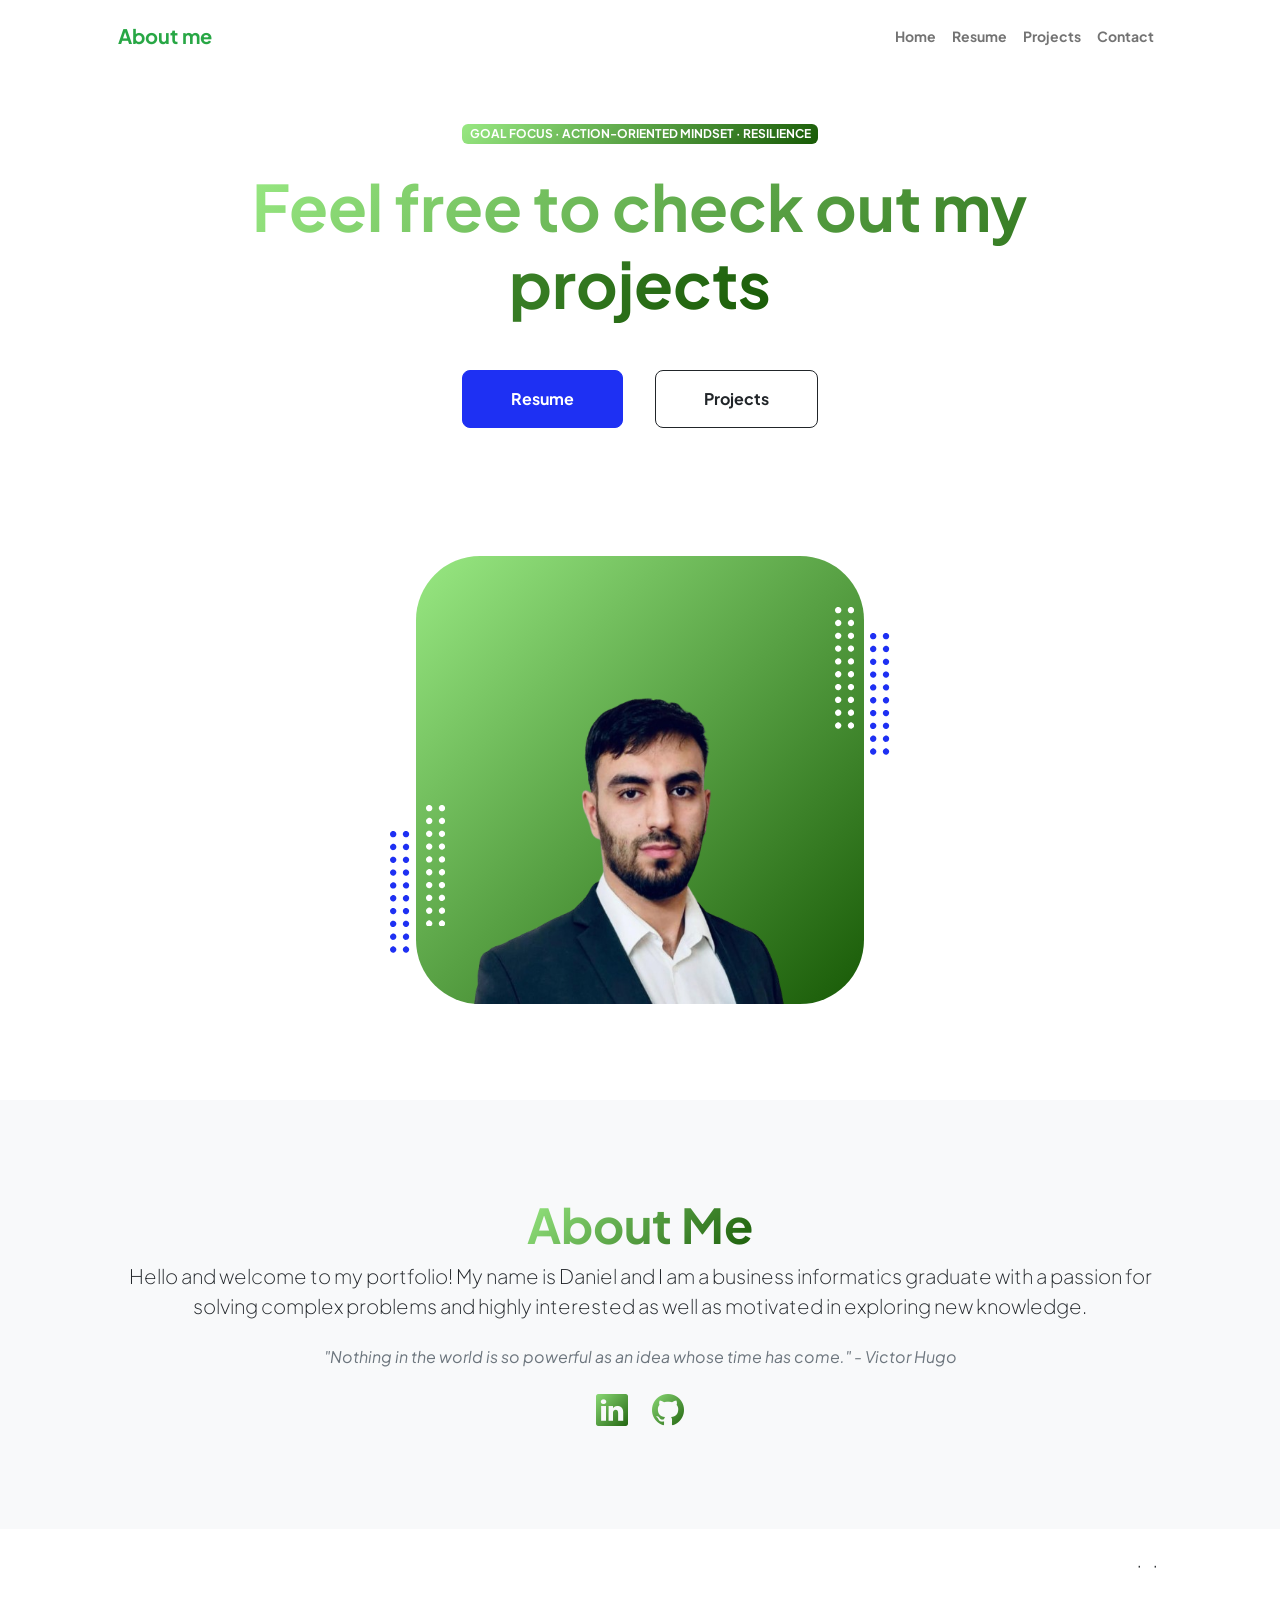
==== index.html @ 2260ae87 "finalized" ====
<!DOCTYPE html>
<html lang="en">
    <head>
        <meta charset="utf-8" />
        <meta name="viewport" content="width=device-width, initial-scale=1, shrink-to-fit=no" />
        <meta name="description" content="" />
        <meta name="author" content="" />
        <title>Personal - Start Bootstrap Theme</title>
        <!-- Favicon-->
        <link rel="icon" type="image/x-icon" href="assets/favicon.ico" />
        <!-- Custom Google font-->
        <link rel="preconnect" href="https://fonts.googleapis.com" />
        <link rel="preconnect" href="https://fonts.gstatic.com" crossorigin />
        <link href="https://fonts.googleapis.com/css2?family=Plus+Jakarta+Sans:wght@100;200;300;400;500;600;700;800;900&amp;display=swap" rel="stylesheet" />
        <!-- Bootstrap icons-->
        <link href="https://cdn.jsdelivr.net/npm/bootstrap-icons@1.8.1/font/bootstrap-icons.css" rel="stylesheet" />
        <!-- Core theme CSS (includes Bootstrap)-->
        <link href="css/styles.css" rel="stylesheet" />
    </head>
    <body class="d-flex flex-column h-100">
        <main class="flex-shrink-0">
            <!-- Navigation-->
            <nav class="navbar navbar-expand-lg navbar-light bg-white py-3">
                <div class="container px-5">
                    <a class="navbar-brand" href="index.html"><span class="fw-bolder text-primary">About me</span></a>
                    <button class="navbar-toggler" type="button" data-bs-toggle="collapse" data-bs-target="#navbarSupportedContent" aria-controls="navbarSupportedContent" aria-expanded="false" aria-label="Toggle navigation"><span class="navbar-toggler-icon"></span></button>
                    <div class="collapse navbar-collapse" id="navbarSupportedContent">
                        <ul class="navbar-nav ms-auto mb-2 mb-lg-0 small fw-bolder">
                            <li class="nav-item"><a class="nav-link" href="index.html">Home</a></li>
                            <li class="nav-item"><a class="nav-link" href="resume.html">Resume</a></li>
                            <li class="nav-item"><a class="nav-link" href="projects.html">Projects</a></li>
                            <li class="nav-item"><a class="nav-link" href="contact.html">Contact</a></li>
                        </ul>
                    </div>
                </div>
            </nav>
            <!-- Header-->
            <header class="py-5">
                <div class="container px-5 pb-5">
                    <div class="row gx-5 align-items-center">
                        <div class="col-xxl-5">
                            <!-- Header text content-->
                            <div class="text-center text-xxl-start">
                                <div class="badge bg-gradient-primary-to-secondary text-white mb-4"><div class="text-uppercase">Goal focus &middot; Action-oriented mindset &middot; Resilience</div></div>
                                <div class="fs-3 fw-light text-muted"></div>
                                <h1 class="display-3 fw-bolder mb-5"><span class="text-gradient d-inline">Feel free to check out my projects</span></h1>
                                <div class="d-grid gap-3 d-sm-flex justify-content-sm-center justify-content-xxl-start mb-3">
                                    <a class="btn btn-primary btn-lg px-5 py-3 me-sm-3 fs-6 fw-bolder" href="resume.html">Resume</a>
                                    <a class="btn btn-outline-dark btn-lg px-5 py-3 fs-6 fw-bolder" href="projects.html">Projects</a>
                                </div>
                            </div>
                        </div>
                        <div class="col-xxl-7">
                            <!-- Header profile picture-->
                            <div class="d-flex justify-content-center mt-5 mt-xxl-0">
                                <div class="profile bg-gradient-primary-to-secondary">
                                    <!-- TIP: For best results, use a photo with a transparent background like the demo example below-->
                                    <!-- Watch a tutorial on how to do this on YouTube (link)-->
                                    <img class="profile-img" src="assets/Lebenslauf_Foto_ohne_Hintergrund.png" style="width: 80%; height: 80%;" alt="..." />
                                    <div class="dots-1">
                                        <!-- SVG Dots-->
                                        <svg version="1.1" xmlns="http://www.w3.org/2000/svg" xmlns:xlink="http://www.w3.org/1999/xlink" x="0px" y="0px" viewBox="0 0 191.6 1215.4" style="enable-background: new 0 0 191.6 1215.4" xml:space="preserve">
                                            <g transform="translate(0.000000,1280.000000) scale(0.100000,-0.100000)">
                                                <path d="M227.7,12788.6c-105-35-200-141-222-248c-43-206,163-412,369-369c155,32,275,190,260,339c-11,105-90,213-190,262        C383.7,12801.6,289.7,12808.6,227.7,12788.6z"></path>
                                                <path d="M1507.7,12788.6c-151-50-253-216-222-362c25-119,136-230,254-255c194-41,395,142,375,339c-11,105-90,213-190,262        C1663.7,12801.6,1569.7,12808.6,1507.7,12788.6z"></path>
                                                <path d="M227.7,11508.6c-105-35-200-141-222-248c-43-206,163-412,369-369c155,32,275,190,260,339c-11,105-90,213-190,262        C383.7,11521.6,289.7,11528.6,227.7,11508.6z"></path>
                                                <path d="M1507.7,11508.6c-151-50-253-216-222-362c25-119,136-230,254-255c194-41,395,142,375,339c-11,105-90,213-190,262        C1663.7,11521.6,1569.7,11528.6,1507.7,11508.6z"></path>
                                                <path d="M227.7,10228.6c-105-35-200-141-222-248c-43-206,163-412,369-369c155,32,275,190,260,339c-11,105-90,213-190,262        C383.7,10241.6,289.7,10248.6,227.7,10228.6z"></path>
                                                <path d="M1507.7,10228.6c-105-35-200-141-222-248c-43-206,163-412,369-369c155,32,275,190,260,339c-11,105-90,213-190,262        C1663.7,10241.6,1569.7,10248.6,1507.7,10228.6z"></path>
                                                <path d="M227.7,8948.6c-105-35-200-141-222-248c-43-206,163-412,369-369c155,32,275,190,260,339c-11,105-90,213-190,262        C383.7,8961.6,289.7,8968.6,227.7,8948.6z"></path>
                                                <path d="M1507.7,8948.6c-105-35-200-141-222-248c-43-206,163-412,369-369c155,32,275,190,260,339c-11,105-90,213-190,262        C1663.7,8961.6,1569.7,8968.6,1507.7,8948.6z"></path>
                                                <path d="M227.7,7668.6c-105-35-200-141-222-248c-43-206,163-412,369-369c155,32,275,190,260,339c-11,105-90,213-190,262        C383.7,7681.6,289.7,7688.6,227.7,7668.6z"></path>
                                                <path d="M1507.7,7668.6c-105-35-200-141-222-248c-43-206,163-412,369-369c155,32,275,190,260,339c-11,105-90,213-190,262        C1663.7,7681.6,1569.7,7688.6,1507.7,7668.6z"></path>
                                                <path d="M227.7,6388.6c-105-35-200-141-222-248c-43-206,163-412,369-369c155,32,275,190,260,339c-11,105-90,213-190,262        C383.7,6401.6,289.7,6408.6,227.7,6388.6z"></path>
                                                <path d="M1507.7,6388.6c-105-35-200-141-222-248c-43-206,163-412,369-369c155,32,275,190,260,339c-11,105-90,213-190,262        C1663.7,6401.6,1569.7,6408.6,1507.7,6388.6z"></path>
                                                <path d="M227.7,5108.6c-105-35-200-141-222-248c-43-206,163-412,369-369c155,32,275,190,260,339c-11,105-90,213-190,262        C383.7,5121.6,289.7,5128.6,227.7,5108.6z"></path>
                                                <path d="M1507.7,5108.6c-105-35-200-141-222-248c-43-206,163-412,369-369c155,32,275,190,260,339c-11,105-90,213-190,262        C1663.7,5121.6,1569.7,5128.6,1507.7,5108.6z"></path>
                                                <path d="M227.7,3828.6c-105-35-200-141-222-248c-43-206,163-412,369-369c155,32,275,190,260,339c-11,105-90,213-190,262        C383.7,3841.6,289.7,3848.6,227.7,3828.6z"></path>
                                                <path d="M1507.7,3828.6c-105-35-200-141-222-248c-43-206,163-412,369-369c155,32,275,190,260,339c-11,105-90,213-190,262        C1663.7,3841.6,1569.7,3848.6,1507.7,3828.6z"></path>
                                                <path d="M227.7,2548.6c-105-35-200-141-222-248c-43-206,163-412,369-369c155,32,275,190,260,339c-11,105-90,213-190,262        C383.7,2561.6,289.7,2568.6,227.7,2548.6z"></path>
                                                <path d="M1507.7,2548.6c-105-35-200-141-222-248c-43-206,163-412,369-369c155,32,275,190,260,339c-11,105-90,213-190,262        C1663.7,2561.6,1569.7,2568.6,1507.7,2548.6z"></path>
                                                <path d="M227.7,1268.6c-105-35-200-141-222-248c-43-206,163-412,369-369c155,32,275,190,260,339c-11,105-90,213-190,262        C383.7,1281.6,289.7,1288.6,227.7,1268.6z"></path>
                                                <path d="M1507.7,1268.6c-105-35-200-141-222-248c-43-206,163-412,369-369c155,32,275,190,260,339c-11,105-90,213-190,262        C1663.7,1281.6,1569.7,1288.6,1507.7,1268.6z"></path>
                                            </g>
                                        </svg>
                                        <!-- END of SVG dots-->
                                    </div>
                                    <div class="dots-2">
                                        <!-- SVG Dots-->
                                        <svg version="1.1" xmlns="http://www.w3.org/2000/svg" xmlns:xlink="http://www.w3.org/1999/xlink" x="0px" y="0px" viewBox="0 0 191.6 1215.4" style="enable-background: new 0 0 191.6 1215.4" xml:space="preserve">
                                            <g transform="translate(0.000000,1280.000000) scale(0.100000,-0.100000)">
                                                <path d="M227.7,12788.6c-105-35-200-141-222-248c-43-206,163-412,369-369c155,32,275,190,260,339c-11,105-90,213-190,262        C383.7,12801.6,289.7,12808.6,227.7,12788.6z"></path>
                                                <path d="M1507.7,12788.6c-151-50-253-216-222-362c25-119,136-230,254-255c194-41,395,142,375,339c-11,105-90,213-190,262        C1663.7,12801.6,1569.7,12808.6,1507.7,12788.6z"></path>
                                                <path d="M227.7,11508.6c-105-35-200-141-222-248c-43-206,163-412,369-369c155,32,275,190,260,339c-11,105-90,213-190,262        C383.7,11521.6,289.7,11528.6,227.7,11508.6z"></path>
                                                <path d="M1507.7,11508.6c-151-50-253-216-222-362c25-119,136-230,254-255c194-41,395,142,375,339c-11,105-90,213-190,262        C1663.7,11521.6,1569.7,11528.6,1507.7,11508.6z"></path>
                                                <path d="M227.7,10228.6c-105-35-200-141-222-248c-43-206,163-412,369-369c155,32,275,190,260,339c-11,105-90,213-190,262        C383.7,10241.6,289.7,10248.6,227.7,10228.6z"></path>
                                                <path d="M1507.7,10228.6c-105-35-200-141-222-248c-43-206,163-412,369-369c155,32,275,190,260,339c-11,105-90,213-190,262        C1663.7,10241.6,1569.7,10248.6,1507.7,10228.6z"></path>
                                                <path d="M227.7,8948.6c-105-35-200-141-222-248c-43-206,163-412,369-369c155,32,275,190,260,339c-11,105-90,213-190,262        C383.7,8961.6,289.7,8968.6,227.7,8948.6z"></path>
                                                <path d="M1507.7,8948.6c-105-35-200-141-222-248c-43-206,163-412,369-369c155,32,275,190,260,339c-11,105-90,213-190,262        C1663.7,8961.6,1569.7,8968.6,1507.7,8948.6z"></path>
                                                <path d="M227.7,7668.6c-105-35-200-141-222-248c-43-206,163-412,369-369c155,32,275,190,260,339c-11,105-90,213-190,262        C383.7,7681.6,289.7,7688.6,227.7,7668.6z"></path>
                                                <path d="M1507.7,7668.6c-105-35-200-141-222-248c-43-206,163-412,369-369c155,32,275,190,260,339c-11,105-90,213-190,262        C1663.7,7681.6,1569.7,7688.6,1507.7,7668.6z"></path>
                                                <path d="M227.7,6388.6c-105-35-200-141-222-248c-43-206,163-412,369-369c155,32,275,190,260,339c-11,105-90,213-190,262        C383.7,6401.6,289.7,6408.6,227.7,6388.6z"></path>
                                                <path d="M1507.7,6388.6c-105-35-200-141-222-248c-43-206,163-412,369-369c155,32,275,190,260,339c-11,105-90,213-190,262        C1663.7,6401.6,1569.7,6408.6,1507.7,6388.6z"></path>
                                                <path d="M227.7,5108.6c-105-35-200-141-222-248c-43-206,163-412,369-369c155,32,275,190,260,339c-11,105-90,213-190,262        C383.7,5121.6,289.7,5128.6,227.7,5108.6z"></path>
                                                <path d="M1507.7,5108.6c-105-35-200-141-222-248c-43-206,163-412,369-369c155,32,275,190,260,339c-11,105-90,213-190,262        C1663.7,5121.6,1569.7,5128.6,1507.7,5108.6z"></path>
                                                <path d="M227.7,3828.6c-105-35-200-141-222-248c-43-206,163-412,369-369c155,32,275,190,260,339c-11,105-90,213-190,262        C383.7,3841.6,289.7,3848.6,227.7,3828.6z"></path>
                                                <path d="M1507.7,3828.6c-105-35-200-141-222-248c-43-206,163-412,369-369c155,32,275,190,260,339c-11,105-90,213-190,262        C1663.7,3841.6,1569.7,3848.6,1507.7,3828.6z"></path>
                                                <path d="M227.7,2548.6c-105-35-200-141-222-248c-43-206,163-412,369-369c155,32,275,190,260,339c-11,105-90,213-190,262        C383.7,2561.6,289.7,2568.6,227.7,2548.6z"></path>
                                                <path d="M1507.7,2548.6c-105-35-200-141-222-248c-43-206,163-412,369-369c155,32,275,190,260,339c-11,105-90,213-190,262        C1663.7,2561.6,1569.7,2568.6,1507.7,2548.6z"></path>
                                                <path d="M227.7,1268.6c-105-35-200-141-222-248c-43-206,163-412,369-369c155,32,275,190,260,339c-11,105-90,213-190,262        C383.7,1281.6,289.7,1288.6,227.7,1268.6z"></path>
                                                <path d="M1507.7,1268.6c-105-35-200-141-222-248c-43-206,163-412,369-369c155,32,275,190,260,339c-11,105-90,213-190,262        C1663.7,1281.6,1569.7,1288.6,1507.7,1268.6z"></path>
                                            </g>
                                        </svg>
                                        <!-- END of SVG dots-->
                                    </div>
                                    <div class="dots-3">
                                        <!-- SVG Dots-->
                                        <svg version="1.1" xmlns="http://www.w3.org/2000/svg" xmlns:xlink="http://www.w3.org/1999/xlink" x="0px" y="0px" viewBox="0 0 191.6 1215.4" style="enable-background: new 0 0 191.6 1215.4" xml:space="preserve">
                                            <g transform="translate(0.000000,1280.000000) scale(0.100000,-0.100000)">
                                                <path d="M227.7,12788.6c-105-35-200-141-222-248c-43-206,163-412,369-369c155,32,275,190,260,339c-11,105-90,213-190,262        C383.7,12801.6,289.7,12808.6,227.7,12788.6z"></path>
                                                <path d="M1507.7,12788.6c-151-50-253-216-222-362c25-119,136-230,254-255c194-41,395,142,375,339c-11,105-90,213-190,262        C1663.7,12801.6,1569.7,12808.6,1507.7,12788.6z"></path>
                                                <path d="M227.7,11508.6c-105-35-200-141-222-248c-43-206,163-412,369-369c155,32,275,190,260,339c-11,105-90,213-190,262        C383.7,11521.6,289.7,11528.6,227.7,11508.6z"></path>
                                                <path d="M1507.7,11508.6c-151-50-253-216-222-362c25-119,136-230,254-255c194-41,395,142,375,339c-11,105-90,213-190,262        C1663.7,11521.6,1569.7,11528.6,1507.7,11508.6z"></path>
                                                <path d="M227.7,10228.6c-105-35-200-141-222-248c-43-206,163-412,369-369c155,32,275,190,260,339c-11,105-90,213-190,262        C383.7,10241.6,289.7,10248.6,227.7,10228.6z"></path>
                                                <path d="M1507.7,10228.6c-105-35-200-141-222-248c-43-206,163-412,369-369c155,32,275,190,260,339c-11,105-90,213-190,262        C1663.7,10241.6,1569.7,10248.6,1507.7,10228.6z"></path>
                                                <path d="M227.7,8948.6c-105-35-200-141-222-248c-43-206,163-412,369-369c155,32,275,190,260,339c-11,105-90,213-190,262        C383.7,8961.6,289.7,8968.6,227.7,8948.6z"></path>
                                                <path d="M1507.7,8948.6c-105-35-200-141-222-248c-43-206,163-412,369-369c155,32,275,190,260,339c-11,105-90,213-190,262        C1663.7,8961.6,1569.7,8968.6,1507.7,8948.6z"></path>
                                                <path d="M227.7,7668.6c-105-35-200-141-222-248c-43-206,163-412,369-369c155,32,275,190,260,339c-11,105-90,213-190,262        C383.7,7681.6,289.7,7688.6,227.7,7668.6z"></path>
                                                <path d="M1507.7,7668.6c-105-35-200-141-222-248c-43-206,163-412,369-369c155,32,275,190,260,339c-11,105-90,213-190,262        C1663.7,7681.6,1569.7,7688.6,1507.7,7668.6z"></path>
                                                <path d="M227.7,6388.6c-105-35-200-141-222-248c-43-206,163-412,369-369c155,32,275,190,260,339c-11,105-90,213-190,262        C383.7,6401.6,289.7,6408.6,227.7,6388.6z"></path>
                                                <path d="M1507.7,6388.6c-105-35-200-141-222-248c-43-206,163-412,369-369c155,32,275,190,260,339c-11,105-90,213-190,262        C1663.7,6401.6,1569.7,6408.6,1507.7,6388.6z"></path>
                                                <path d="M227.7,5108.6c-105-35-200-141-222-248c-43-206,163-412,369-369c155,32,275,190,260,339c-11,105-90,213-190,262        C383.7,5121.6,289.7,5128.6,227.7,5108.6z"></path>
                                                <path d="M1507.7,5108.6c-105-35-200-141-222-248c-43-206,163-412,369-369c155,32,275,190,260,339c-11,105-90,213-190,262        C1663.7,5121.6,1569.7,5128.6,1507.7,5108.6z"></path>
                                                <path d="M227.7,3828.6c-105-35-200-141-222-248c-43-206,163-412,369-369c155,32,275,190,260,339c-11,105-90,213-190,262        C383.7,3841.6,289.7,3848.6,227.7,3828.6z"></path>
                                                <path d="M1507.7,3828.6c-105-35-200-141-222-248c-43-206,163-412,369-369c155,32,275,190,260,339c-11,105-90,213-190,262        C1663.7,3841.6,1569.7,3848.6,1507.7,3828.6z"></path>
                                                <path d="M227.7,2548.6c-105-35-200-141-222-248c-43-206,163-412,369-369c155,32,275,190,260,339c-11,105-90,213-190,262        C383.7,2561.6,289.7,2568.6,227.7,2548.6z"></path>
                                                <path d="M1507.7,2548.6c-105-35-200-141-222-248c-43-206,163-412,369-369c155,32,275,190,260,339c-11,105-90,213-190,262        C1663.7,2561.6,1569.7,2568.6,1507.7,2548.6z"></path>
                                                <path d="M227.7,1268.6c-105-35-200-141-222-248c-43-206,163-412,369-369c155,32,275,190,260,339c-11,105-90,213-190,262        C383.7,1281.6,289.7,1288.6,227.7,1268.6z"></path>
                                                <path d="M1507.7,1268.6c-105-35-200-141-222-248c-43-206,163-412,369-369c155,32,275,190,260,339c-11,105-90,213-190,262        C1663.7,1281.6,1569.7,1288.6,1507.7,1268.6z"></path>
                                            </g>
                                        </svg>
                                        <!-- END of SVG dots-->
                                    </div>
                                    <div class="dots-4">
                                        <!-- SVG Dots-->
                                        <svg version="1.1" xmlns="http://www.w3.org/2000/svg" xmlns:xlink="http://www.w3.org/1999/xlink" x="0px" y="0px" viewBox="0 0 191.6 1215.4" style="enable-background: new 0 0 191.6 1215.4" xml:space="preserve">
                                            <g transform="translate(0.000000,1280.000000) scale(0.100000,-0.100000)">
                                                <path d="M227.7,12788.6c-105-35-200-141-222-248c-43-206,163-412,369-369c155,32,275,190,260,339c-11,105-90,213-190,262        C383.7,12801.6,289.7,12808.6,227.7,12788.6z"></path>
                                                <path d="M1507.7,12788.6c-151-50-253-216-222-362c25-119,136-230,254-255c194-41,395,142,375,339c-11,105-90,213-190,262        C1663.7,12801.6,1569.7,12808.6,1507.7,12788.6z"></path>
                                                <path d="M227.7,11508.6c-105-35-200-141-222-248c-43-206,163-412,369-369c155,32,275,190,260,339c-11,105-90,213-190,262        C383.7,11521.6,289.7,11528.6,227.7,11508.6z"></path>
                                                <path d="M1507.7,11508.6c-151-50-253-216-222-362c25-119,136-230,254-255c194-41,395,142,375,339c-11,105-90,213-190,262        C1663.7,11521.6,1569.7,11528.6,1507.7,11508.6z"></path>
                                                <path d="M227.7,10228.6c-105-35-200-141-222-248c-43-206,163-412,369-369c155,32,275,190,260,339c-11,105-90,213-190,262        C383.7,10241.6,289.7,10248.6,227.7,10228.6z"></path>
                                                <path d="M1507.7,10228.6c-105-35-200-141-222-248c-43-206,163-412,369-369c155,32,275,190,260,339c-11,105-90,213-190,262        C1663.7,10241.6,1569.7,10248.6,1507.7,10228.6z"></path>
                                                <path d="M227.7,8948.6c-105-35-200-141-222-248c-43-206,163-412,369-369c155,32,275,190,260,339c-11,105-90,213-190,262        C383.7,8961.6,289.7,8968.6,227.7,8948.6z"></path>
                                                <path d="M1507.7,8948.6c-105-35-200-141-222-248c-43-206,163-412,369-369c155,32,275,190,260,339c-11,105-90,213-190,262        C1663.7,8961.6,1569.7,8968.6,1507.7,8948.6z"></path>
                                                <path d="M227.7,7668.6c-105-35-200-141-222-248c-43-206,163-412,369-369c155,32,275,190,260,339c-11,105-90,213-190,262        C383.7,7681.6,289.7,7688.6,227.7,7668.6z"></path>
                                                <path d="M1507.7,7668.6c-105-35-200-141-222-248c-43-206,163-412,369-369c155,32,275,190,260,339c-11,105-90,213-190,262        C1663.7,7681.6,1569.7,7688.6,1507.7,7668.6z"></path>
                                                <path d="M227.7,6388.6c-105-35-200-141-222-248c-43-206,163-412,369-369c155,32,275,190,260,339c-11,105-90,213-190,262        C383.7,6401.6,289.7,6408.6,227.7,6388.6z"></path>
                                                <path d="M1507.7,6388.6c-105-35-200-141-222-248c-43-206,163-412,369-369c155,32,275,190,260,339c-11,105-90,213-190,262        C1663.7,6401.6,1569.7,6408.6,1507.7,6388.6z"></path>
                                                <path d="M227.7,5108.6c-105-35-200-141-222-248c-43-206,163-412,369-369c155,32,275,190,260,339c-11,105-90,213-190,262        C383.7,5121.6,289.7,5128.6,227.7,5108.6z"></path>
                                                <path d="M1507.7,5108.6c-105-35-200-141-222-248c-43-206,163-412,369-369c155,32,275,190,260,339c-11,105-90,213-190,262        C1663.7,5121.6,1569.7,5128.6,1507.7,5108.6z"></path>
                                                <path d="M227.7,3828.6c-105-35-200-141-222-248c-43-206,163-412,369-369c155,32,275,190,260,339c-11,105-90,213-190,262        C383.7,3841.6,289.7,3848.6,227.7,3828.6z"></path>
                                                <path d="M1507.7,3828.6c-105-35-200-141-222-248c-43-206,163-412,369-369c155,32,275,190,260,339c-11,105-90,213-190,262        C1663.7,3841.6,1569.7,3848.6,1507.7,3828.6z"></path>
                                                <path d="M227.7,2548.6c-105-35-200-141-222-248c-43-206,163-412,369-369c155,32,275,190,260,339c-11,105-90,213-190,262        C383.7,2561.6,289.7,2568.6,227.7,2548.6z"></path>
                                                <path d="M1507.7,2548.6c-105-35-200-141-222-248c-43-206,163-412,369-369c155,32,275,190,260,339c-11,105-90,213-190,262        C1663.7,2561.6,1569.7,2568.6,1507.7,2548.6z"></path>
                                                <path d="M227.7,1268.6c-105-35-200-141-222-248c-43-206,163-412,369-369c155,32,275,190,260,339c-11,105-90,213-190,262        C383.7,1281.6,289.7,1288.6,227.7,1268.6z"></path>
                                                <path d="M1507.7,1268.6c-105-35-200-141-222-248c-43-206,163-412,369-369c155,32,275,190,260,339c-11,105-90,213-190,262        C1663.7,1281.6,1569.7,1288.6,1507.7,1268.6z"></path>
                                            </g>
                                        </svg>
                                        <!-- END of SVG dots-->
                                    </div>
                                </div>
                            </div>
                        </div>
                    </div>
                </div>
            </header>
            <!-- About Section-->
            <section class="bg-light py-5">
                <div class="container px-5">
                    <div class="row gx-5 justify-content-center">
                        <div class="col-xxl-8">
                            <div class="text-center my-5">
                                <h2 class="display-5 fw-bolder"><span class="text-gradient d-inline">About Me</span></h2>
                                <p class="lead fw-light mb-4">Hello and welcome to my portfolio! My name is Daniel and I am a business informatics graduate with a passion for solving complex problems and highly interested as well as motivated in exploring new knowledge.</p>
                                <p class="text-muted">
                                    <i>"Nothing in the world is so powerful as an idea whose time has come." - Victor Hugo</i>
                                </p>
                                <div class="d-flex justify-content-center fs-2 gap-4">
                                    <a class="text-gradient" href="www.linkedin.com/in/daniel-sedaghati"><i class="bi bi-linkedin"></i></a>
                                    <a class="text-gradient" href="#!"><i class="bi bi-github"></i></a>
                                </div>
                            </div>
                        </div>
                    </div>
                </div>
            </section>
        </main>
        <!-- Footer-->
        <footer class="bg-white py-4 mt-auto">
            <div class="container px-5">
                <div class="row align-items-center justify-content-between flex-column flex-sm-row">
                    <div class="col-auto"><div class="small m-0"><!-- Copyright&copy; --> <!-- Daniel SEDAGHATI 2026 --></Daniel></div></div>
                    <div class="col-auto">
                        <a class="small" href="#!"><!-- Privacy --></a>
                        <span class="mx-1">&middot;</span>
                        <a class="small" href="#!"><!-- Terms --></a>
                        <span class="mx-1">&middot;</span>

                        <a class="small" href="#!"><!-- Contact --></a>
                    </div>
                </div>
            </div>
        </footer>
        <!-- Bootstrap core JS-->
        <script src="https://cdn.jsdelivr.net/npm/bootstrap@5.2.3/dist/js/bootstrap.bundle.min.js"></script>
        <!-- Core theme JS-->
        <script src="js/scripts.js"></script>
    </body>
</html>
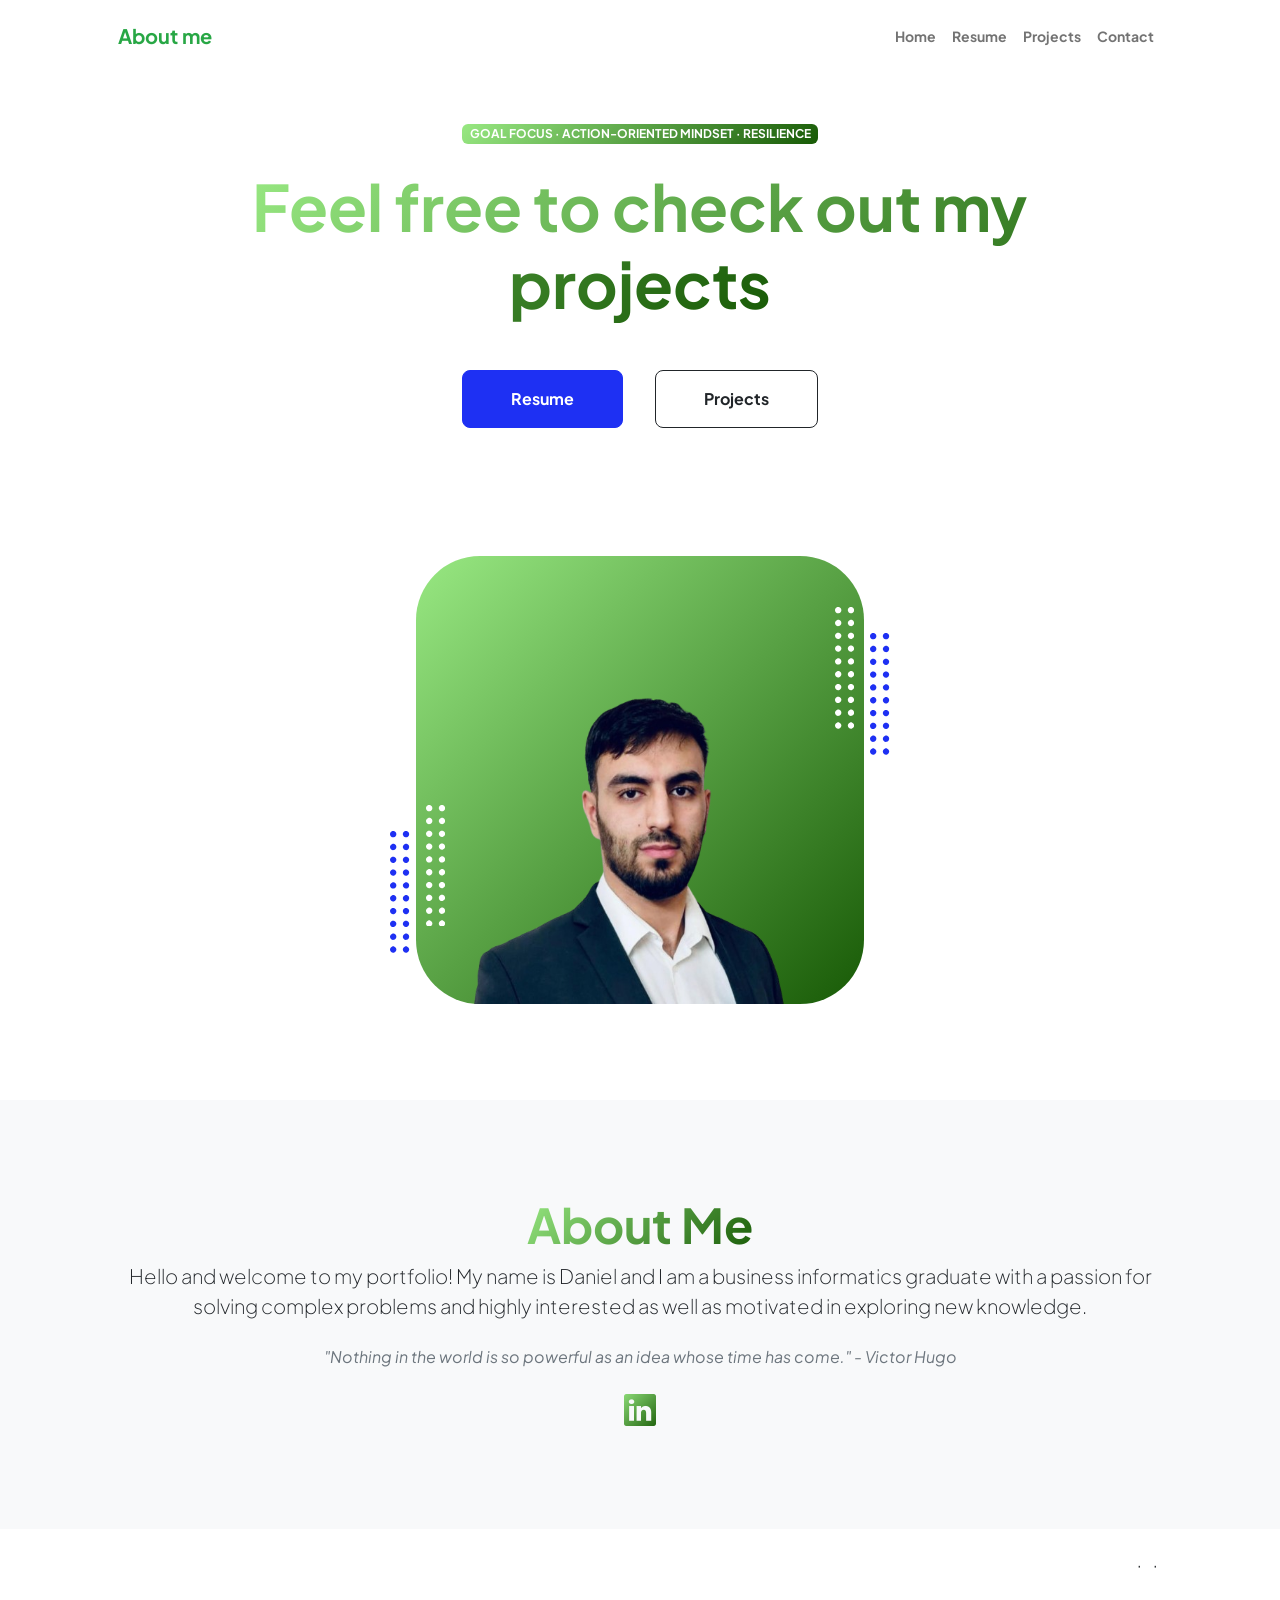
==== commit 9a742b2f: "improved" ====
--- a/index.html
+++ b/index.html
@@ -187,8 +187,8 @@
                                     <i>"Nothing in the world is so powerful as an idea whose time has come." - Victor Hugo</i>
                                 </p>
                                 <div class="d-flex justify-content-center fs-2 gap-4">
-                                    <a class="text-gradient" href="www.linkedin.com/in/daniel-sedaghati"><i class="bi bi-linkedin"></i></a>
-                                    <a class="text-gradient" href="#!"><i class="bi bi-github"></i></a>
+                                    <a class="text-gradient" href="https://www.linkedin.com/in/daniel-sedaghati/"><i class="bi bi-linkedin"></i></a>
+                                    <!--<a class="text-gradient" href="#!"><i class="bi bi-github"></i></a> -->
                                 </div>
                             </div>
                         </div>
